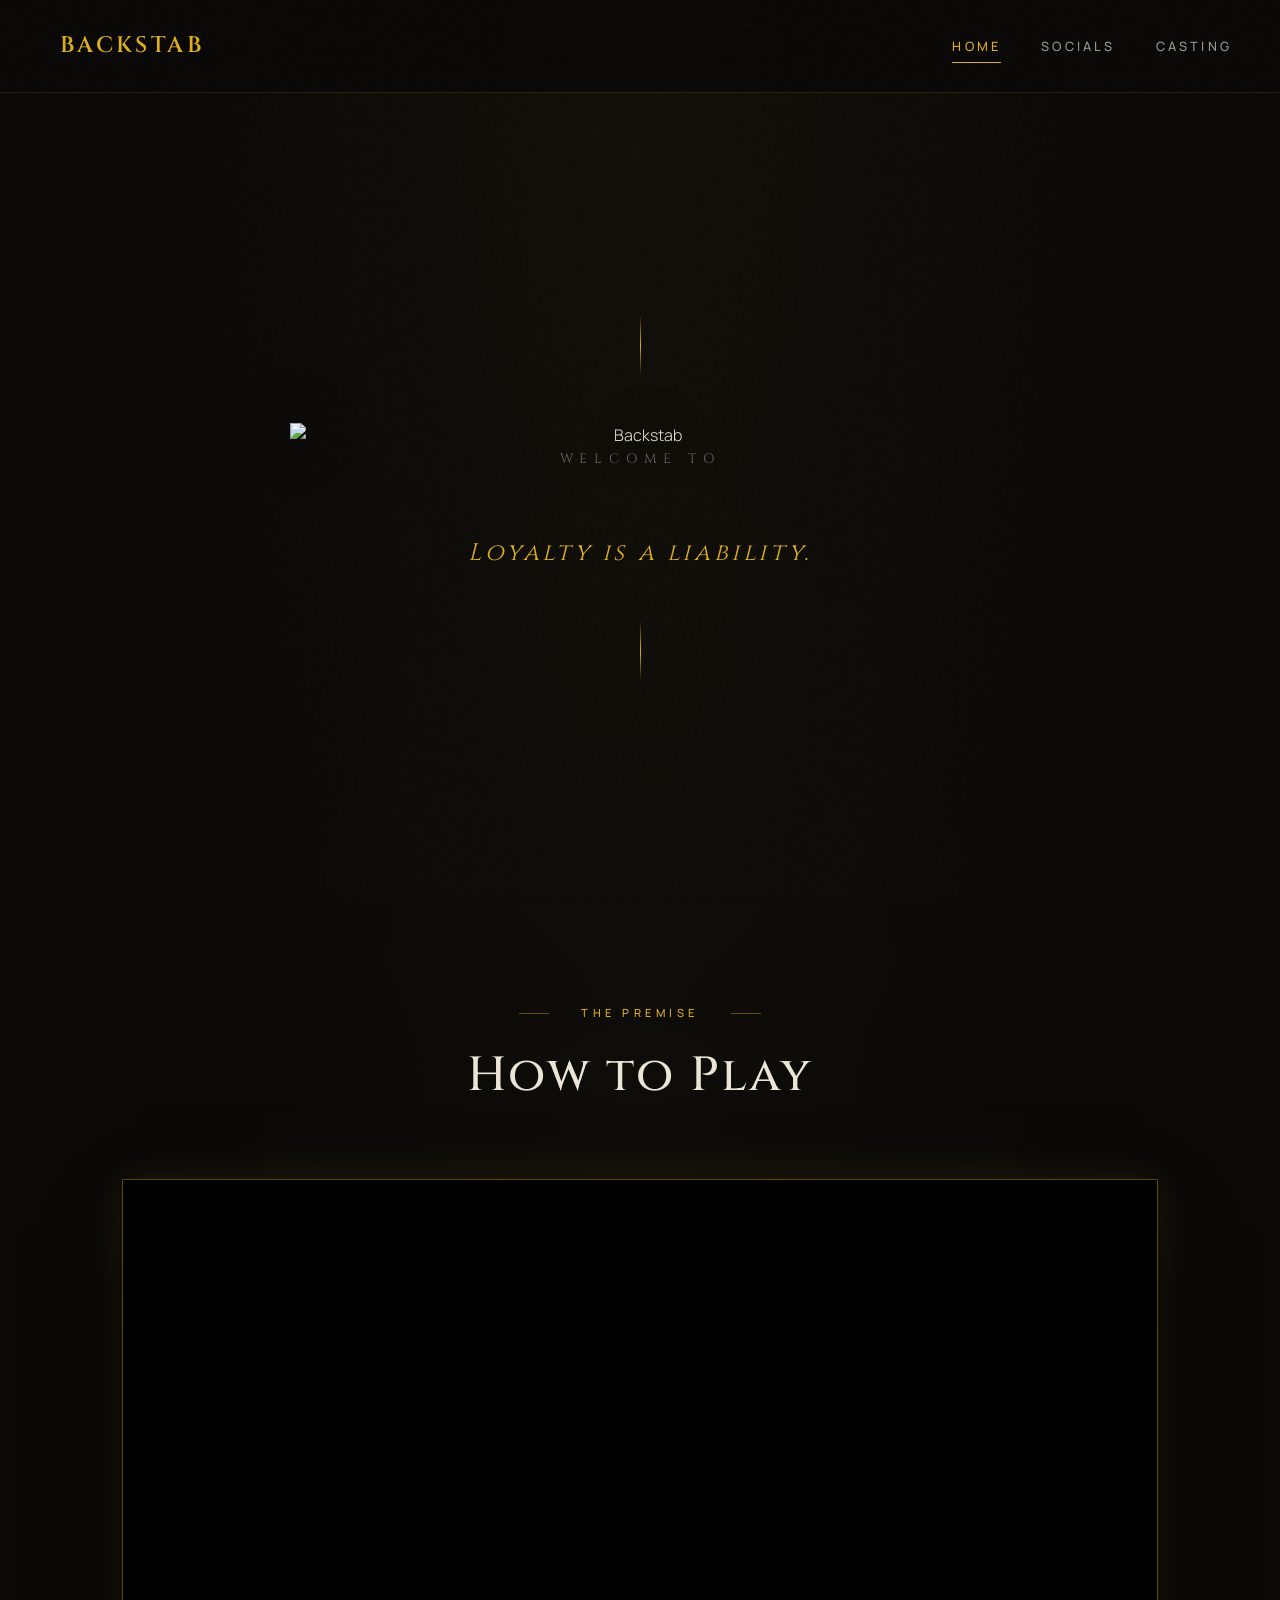
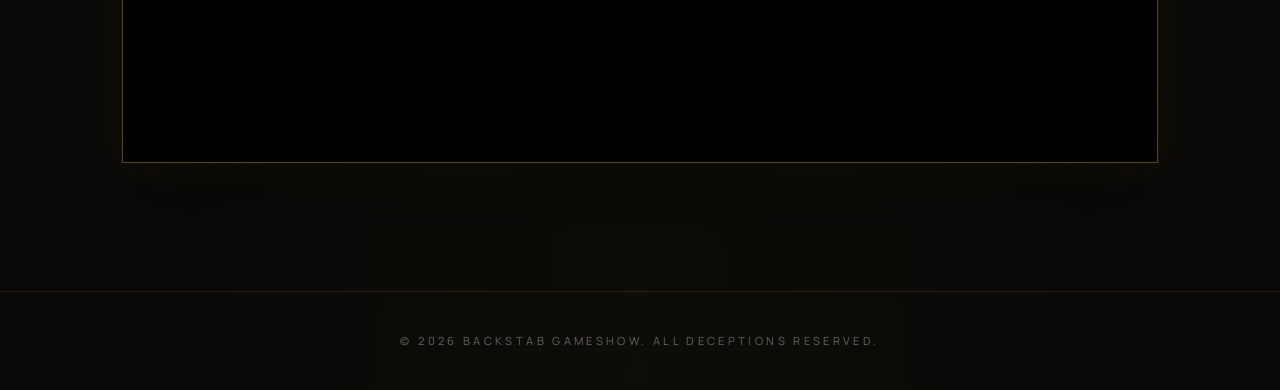
==== index.html @ 22f536c6 "Add files via upload" ====
<!DOCTYPE html>
<html lang="en">
<head>
  <meta charset="UTF-8" />
  <meta name="viewport" content="width=device-width, initial-scale=1.0" />
  <title>Backstab — Loyalty is a Liability</title>
  <meta name="description" content="Backstab is a Discord-based social strategy gameshow. Loyalty is a liability." />
  <link rel="icon" type="image/png" href="assets/backstab-mark.png" />
  <link rel="preconnect" href="https://fonts.googleapis.com" />
  <link rel="preconnect" href="https://fonts.gstatic.com" crossorigin />
  <link href="https://fonts.googleapis.com/css2?family=Cinzel:wght@400;500;600;700&family=Manrope:wght@300;400;500;600;700&display=swap" rel="stylesheet" />
  <link rel="stylesheet" href="styles.css" />
</head>
<body>
  <nav class="nav">
    <a href="index.html" class="nav__brand" aria-label="Backstab home">
      <img src="assets/backstab-mark.png" alt="" class="nav__mark" />
      <span class="nav__wordmark">Backstab</span>
    </a>
    <ul class="nav__links">
      <li><a href="index.html" class="nav__link nav__link--active">Home</a></li>
      <li><a href="socials.html" class="nav__link">Socials</a></li>
      <li><a href="casting.html" class="nav__link">Casting</a></li>
    </ul>
  </nav>

  <main>
    <section class="hero">
      <div class="hero__ornament hero__ornament--top" aria-hidden="true"></div>
      <img src="assets/backstab-logo.png" alt="Backstab" class="hero__logo" />
      <p class="hero__welcome">Welcome to</p>
      <h1 class="hero__title">Backstab</h1>
      <p class="hero__tagline">Loyalty is a liability.</p>
      <div class="hero__ornament hero__ornament--bottom" aria-hidden="true"></div>
    </section>

    <section class="video-section">
      <div class="section-heading">
        <span class="section-heading__eyebrow">The Premise</span>
        <h2 class="section-heading__title">How to Play</h2>
      </div>
      <div class="video-wrapper">
        <iframe
          src="https://www.youtube.com/embed/8tZRFYnSZ58"
          title="How to play Backstab"
          frameborder="0"
          allow="accelerometer; autoplay; clipboard-write; encrypted-media; gyroscope; picture-in-picture; web-share"
          allowfullscreen>
        </iframe>
      </div>
    </section>
  </main>

  <footer class="footer">
    <p class="footer__text">© <span id="year"></span> Backstab Gameshow. All deceptions reserved.</p>
  </footer>

  <script>
    document.getElementById('year').textContent = new Date().getFullYear();
  </script>
</body>
</html>
---- styles.css ----
/* ============================================
   BACKSTAB
   A refined, prestige aesthetic
   ============================================ */

:root {
  --gold: #deaf1c;
  --gold-soft: #c89a18;
  --gold-bright: #f5c844;
  --gold-dim: rgba(222, 175, 28, 0.4);
  --gold-faint: rgba(222, 175, 28, 0.15);
  --black: #000000;
  --ink: #0a0908;
  --ink-soft: #131210;
  --ink-elev: #1a1816;
  --ash: #2a2724;
  --bone: #ebe5d6;
  --bone-dim: rgba(235, 229, 214, 0.65);
  --bone-faint: rgba(235, 229, 214, 0.4);

  --font-display: 'Cinzel', 'Times New Roman', serif;
  --font-body: 'Manrope', -apple-system, sans-serif;

  --shadow-deep: 0 30px 80px -20px rgba(0, 0, 0, 0.8);
  --shadow-gold: 0 0 40px rgba(222, 175, 28, 0.12);
}

* {
  box-sizing: border-box;
  margin: 0;
  padding: 0;
}

html { scroll-behavior: smooth; }

body {
  background: var(--ink);
  color: var(--bone);
  font-family: var(--font-body);
  font-weight: 300;
  line-height: 1.6;
  min-height: 100vh;
  overflow-x: hidden;
  position: relative;
  background-image:
    radial-gradient(ellipse at top, rgba(222, 175, 28, 0.04) 0%, transparent 50%),
    radial-gradient(ellipse at bottom, rgba(222, 175, 28, 0.02) 0%, transparent 60%);
}

/* Film grain overlay */
body::before {
  content: '';
  position: fixed;
  inset: 0;
  pointer-events: none;
  z-index: 100;
  opacity: 0.04;
  background-image: url("data:image/svg+xml,%3Csvg viewBox='0 0 200 200' xmlns='http://www.w3.org/2000/svg'%3E%3Cfilter id='n'%3E%3CfeTurbulence type='fractalNoise' baseFrequency='0.9' numOctaves='3'/%3E%3C/filter%3E%3Crect width='100%25' height='100%25' filter='url(%23n)' opacity='0.5'/%3E%3C/svg%3E");
}

/* ============================================
   NAVIGATION
   ============================================ */
.nav {
  display: flex;
  justify-content: space-between;
  align-items: center;
  padding: 1.75rem 3rem;
  position: sticky;
  top: 0;
  z-index: 50;
  background: rgba(10, 9, 8, 0.85);
  backdrop-filter: blur(20px);
  -webkit-backdrop-filter: blur(20px);
  border-bottom: 1px solid var(--gold-faint);
}

.nav__brand {
  display: flex;
  align-items: center;
  gap: 0.75rem;
  text-decoration: none;
  color: var(--gold);
}

.nav__mark {
  height: 36px;
  width: auto;
  filter: drop-shadow(0 0 12px rgba(222, 175, 28, 0.3));
  transition: transform 0.4s ease;
}

.nav__brand:hover .nav__mark { transform: rotate(-6deg) scale(1.05); }

.nav__wordmark {
  font-family: var(--font-display);
  font-size: 1.4rem;
  font-weight: 600;
  letter-spacing: 0.15em;
  color: var(--gold);
  text-transform: uppercase;
}

.nav__links {
  display: flex;
  list-style: none;
  gap: 2.5rem;
}

.nav__link {
  font-family: var(--font-body);
  font-size: 0.8rem;
  font-weight: 500;
  letter-spacing: 0.25em;
  text-transform: uppercase;
  color: var(--bone-dim);
  text-decoration: none;
  position: relative;
  padding: 0.5rem 0;
  transition: color 0.3s ease;
}

.nav__link::after {
  content: '';
  position: absolute;
  bottom: 0;
  left: 50%;
  width: 0;
  height: 1px;
  background: var(--gold);
  transition: width 0.4s ease, left 0.4s ease;
}

.nav__link:hover, .nav__link--active { color: var(--gold); }
.nav__link:hover::after, .nav__link--active::after { width: 100%; left: 0; }

/* ============================================
   HOMEPAGE HERO
   ============================================ */
.hero {
  min-height: calc(100vh - 90px);
  display: flex;
  flex-direction: column;
  align-items: center;
  justify-content: center;
  padding: 4rem 2rem;
  text-align: center;
  position: relative;
}

.hero__ornament {
  width: 1px;
  background: linear-gradient(to bottom, transparent, var(--gold), transparent);
  flex-shrink: 0;
}

.hero__ornament--top { height: 60px; margin-bottom: 3rem; }
.hero__ornament--bottom { height: 60px; margin-top: 3rem; }

.hero__welcome {
  font-family: var(--font-display);
  font-size: 0.85rem;
  font-weight: 400;
  letter-spacing: 0.5em;
  text-transform: uppercase;
  color: var(--bone-faint);
  margin-bottom: 2rem;
  animation: fadeUp 1.2s ease-out 0.2s both;
}

.hero__logo {
  max-width: min(700px, 85vw);
  width: 100%;
  height: auto;
  filter: drop-shadow(0 0 60px rgba(222, 175, 28, 0.25));
  animation: fadeUp 1.4s ease-out 0.5s both;
}

.hero__title {
  /* Hidden visually but kept for screen readers / SEO; the logo image carries the title */
  position: absolute;
  width: 1px;
  height: 1px;
  padding: 0;
  margin: -1px;
  overflow: hidden;
  clip: rect(0, 0, 0, 0);
  white-space: nowrap;
  border: 0;
}

.hero__tagline {
  font-family: var(--font-display);
  font-size: clamp(1rem, 2.5vw, 1.5rem);
  font-weight: 400;
  font-style: italic;
  letter-spacing: 0.15em;
  color: var(--gold);
  margin-top: 2rem;
  animation: fadeUp 1.4s ease-out 0.9s both;
}

@keyframes fadeUp {
  from { opacity: 0; transform: translateY(20px); }
  to { opacity: 1; transform: translateY(0); }
}

/* ============================================
   SECTION HEADINGS
   ============================================ */
.section-heading {
  text-align: center;
  margin-bottom: 4rem;
}

.section-heading__eyebrow {
  display: inline-block;
  font-family: var(--font-body);
  font-size: 0.7rem;
  font-weight: 500;
  letter-spacing: 0.4em;
  text-transform: uppercase;
  color: var(--gold);
  margin-bottom: 1rem;
  position: relative;
  padding: 0 2rem;
}

.section-heading__eyebrow::before,
.section-heading__eyebrow::after {
  content: '';
  position: absolute;
  top: 50%;
  width: 30px;
  height: 1px;
  background: var(--gold-dim);
}
.section-heading__eyebrow::before { left: -30px; }
.section-heading__eyebrow::after { right: -30px; }

.section-heading__title {
  font-family: var(--font-display);
  font-size: clamp(2rem, 4vw, 3rem);
  font-weight: 500;
  letter-spacing: 0.05em;
  color: var(--bone);
}

/* ============================================
   VIDEO SECTION
   ============================================ */
.video-section {
  padding: 6rem 2rem 8rem;
  max-width: 1100px;
  margin: 0 auto;
}

.video-wrapper {
  position: relative;
  padding-bottom: 56.25%;
  height: 0;
  overflow: hidden;
  border: 1px solid var(--gold-dim);
  box-shadow: var(--shadow-deep), var(--shadow-gold);
  background: var(--black);
}

.video-wrapper::before {
  content: '';
  position: absolute;
  inset: -1px;
  border: 1px solid var(--gold-faint);
  pointer-events: none;
  z-index: 2;
  margin: -8px;
}

.video-wrapper iframe {
  position: absolute;
  top: 0;
  left: 0;
  width: 100%;
  height: 100%;
}

/* ============================================
   PAGE LAYOUT (Socials & Casting)
   ============================================ */
.page {
  max-width: 1100px;
  margin: 0 auto;
  padding: 5rem 2rem 6rem;
}

.page__heading {
  text-align: center;
  margin-bottom: 4rem;
}

.page__title {
  font-family: var(--font-display);
  font-size: clamp(2.5rem, 5vw, 4rem);
  font-weight: 500;
  letter-spacing: 0.08em;
  color: var(--bone);
  margin: 0.5rem 0 1.5rem;
}

.page__subtitle {
  font-family: var(--font-display);
  font-style: italic;
  color: var(--gold);
  font-size: 1.1rem;
  letter-spacing: 0.05em;
  margin-top: 1rem;
}

.divider {
  width: 60px;
  height: 1px;
  background: var(--gold);
  margin: 0 auto;
  position: relative;
}

.divider::before,
.divider::after {
  content: '';
  position: absolute;
  top: 50%;
  width: 4px;
  height: 4px;
  background: var(--gold);
  border-radius: 50%;
  transform: translateY(-50%);
}
.divider::before { left: -10px; }
.divider::after { right: -10px; }

.divider--small { width: 40px; margin: 3rem auto; }

/* ============================================
   SOCIALS
   ============================================ */
.socials-grid {
  display: grid;
  grid-template-columns: repeat(auto-fit, minmax(280px, 1fr));
  gap: 2rem;
  margin-bottom: 5rem;
}

.social-card {
  display: block;
  padding: 3rem 2.5rem;
  background: linear-gradient(180deg, var(--ink-soft) 0%, var(--ink) 100%);
  border: 1px solid var(--gold-faint);
  text-decoration: none;
  color: var(--bone);
  text-align: center;
  position: relative;
  transition: all 0.5s cubic-bezier(0.16, 1, 0.3, 1);
  overflow: hidden;
}

.social-card::before {
  content: '';
  position: absolute;
  top: 0; left: 0; right: 0;
  height: 1px;
  background: linear-gradient(90deg, transparent, var(--gold), transparent);
  opacity: 0;
  transition: opacity 0.4s ease;
}

.social-card:hover {
  border-color: var(--gold);
  transform: translateY(-4px);
  box-shadow: var(--shadow-deep), var(--shadow-gold);
}

.social-card:hover::before { opacity: 1; }

.social-card__icon {
  color: var(--gold);
  margin-bottom: 1.5rem;
  display: inline-block;
  transition: transform 0.4s ease;
}

.social-card:hover .social-card__icon {
  transform: scale(1.1);
}

.social-card__title {
  font-family: var(--font-display);
  font-size: 1.6rem;
  font-weight: 500;
  letter-spacing: 0.15em;
  text-transform: uppercase;
  color: var(--bone);
  margin-bottom: 0.75rem;
}

.social-card__desc {
  font-family: var(--font-display);
  font-style: italic;
  color: var(--bone-dim);
  margin-bottom: 2rem;
  font-size: 0.95rem;
}

.social-card__cta {
  display: inline-block;
  font-size: 0.75rem;
  font-weight: 600;
  letter-spacing: 0.25em;
  text-transform: uppercase;
  color: var(--gold);
  padding-top: 1rem;
  border-top: 1px solid var(--gold-faint);
  width: 100%;
}

/* ============================================
   INQUIRIES BLOCK
   ============================================ */
.inquiries {
  text-align: center;
  padding: 2rem 0;
}

.inquiries__label {
  font-family: var(--font-body);
  font-size: 0.75rem;
  font-weight: 500;
  letter-spacing: 0.4em;
  text-transform: uppercase;
  color: var(--bone-faint);
  margin-bottom: 1rem;
}

.inquiries__email {
  font-family: var(--font-display);
  font-size: clamp(1.2rem, 2.5vw, 1.6rem);
  font-style: italic;
  color: var(--gold);
  text-decoration: none;
  border-bottom: 1px solid transparent;
  padding-bottom: 4px;
  transition: border-color 0.3s ease;
}

.inquiries__email:hover {
  border-bottom-color: var(--gold);
}

/* ============================================
   CASTING — PROGRESS INDICATOR
   ============================================ */
.progress {
  display: flex;
  align-items: center;
  justify-content: center;
  max-width: 600px;
  margin: 0 auto 4rem;
  padding: 0 1rem;
}

.progress__step {
  display: flex;
  flex-direction: column;
  align-items: center;
  gap: 0.75rem;
  position: relative;
  z-index: 2;
  flex-shrink: 0;
}

.progress__num {
  width: 48px;
  height: 48px;
  border: 1px solid var(--gold-dim);
  border-radius: 50%;
  display: flex;
  align-items: center;
  justify-content: center;
  font-family: var(--font-display);
  font-size: 0.9rem;
  font-weight: 500;
  letter-spacing: 0.05em;
  color: var(--bone-faint);
  background: var(--ink);
  transition: all 0.4s ease;
}

.progress__label {
  font-family: var(--font-body);
  font-size: 0.65rem;
  font-weight: 500;
  letter-spacing: 0.25em;
  text-transform: uppercase;
  color: var(--bone-faint);
  transition: color 0.3s ease;
}

.progress__step--active .progress__num {
  border-color: var(--gold);
  color: var(--gold);
  background: var(--ink-soft);
  box-shadow: 0 0 20px rgba(222, 175, 28, 0.3);
}

.progress__step--active .progress__label { color: var(--gold); }

.progress__step--complete .progress__num {
  border-color: var(--gold);
  background: var(--gold);
  color: var(--black);
}

.progress__step--complete .progress__label { color: var(--bone-dim); }

.progress__line {
  height: 1px;
  background: var(--gold-dim);
  flex: 1;
  margin: 0 -8px;
  margin-bottom: 30px;
}

/* ============================================
   FORM
   ============================================ */
.form { max-width: 800px; margin: 0 auto; }

.form-step {
  display: none;
  animation: stepIn 0.5s ease-out;
}

.form-step--active { display: block; }

@keyframes stepIn {
  from { opacity: 0; transform: translateY(12px); }
  to { opacity: 1; transform: translateY(0); }
}

.form-step__title {
  font-family: var(--font-display);
  font-size: 1.8rem;
  font-weight: 500;
  letter-spacing: 0.05em;
  color: var(--bone);
  margin-bottom: 1rem;
  text-align: center;
}

.form-step__intro {
  text-align: center;
  color: var(--bone-dim);
  margin-bottom: 3rem;
  font-size: 1rem;
  max-width: 600px;
  margin-left: auto;
  margin-right: auto;
}

/* Requirements list */
.requirements {
  list-style: none;
  margin-bottom: 2.5rem;
  border-top: 1px solid var(--gold-faint);
  border-bottom: 1px solid var(--gold-faint);
  padding: 1.5rem 0;
}

.requirement {
  display: flex;
  gap: 1.25rem;
  padding: 1rem 0;
  border-bottom: 1px solid rgba(222, 175, 28, 0.08);
  font-size: 0.95rem;
  line-height: 1.65;
  color: var(--bone-dim);
}

.requirement:last-child { border-bottom: none; }

.requirement strong { color: var(--bone); font-weight: 500; }

.requirement__bullet {
  color: var(--gold);
  font-size: 0.9rem;
  flex-shrink: 0;
  margin-top: 0.25rem;
}

/* Checkbox */
.checkbox {
  display: flex;
  align-items: flex-start;
  gap: 1rem;
  padding: 1.5rem;
  background: var(--ink-soft);
  border: 1px solid var(--gold-faint);
  cursor: pointer;
  margin-bottom: 2.5rem;
  transition: border-color 0.3s ease, background 0.3s ease;
}

.checkbox:hover { border-color: var(--gold-dim); }

.checkbox input { position: absolute; opacity: 0; pointer-events: none; }

.checkbox__box {
  width: 20px;
  height: 20px;
  border: 1px solid var(--gold);
  flex-shrink: 0;
  position: relative;
  margin-top: 2px;
  transition: all 0.3s ease;
}

.checkbox input:checked + .checkbox__box {
  background: var(--gold);
}

.checkbox input:checked + .checkbox__box::after {
  content: '';
  position: absolute;
  left: 6px;
  top: 2px;
  width: 6px;
  height: 11px;
  border: solid var(--black);
  border-width: 0 2px 2px 0;
  transform: rotate(45deg);
}

.checkbox__text {
  color: var(--bone);
  font-weight: 500;
  font-size: 0.95rem;
  letter-spacing: 0.02em;
}

/* Form grid */
.form-grid {
  display: grid;
  grid-template-columns: 1fr 1fr;
  gap: 1.5rem;
  margin-bottom: 2rem;
}

.field {
  display: flex;
  flex-direction: column;
  gap: 0.5rem;
}

.field--full { grid-column: 1 / -1; }

.field__label {
  font-family: var(--font-body);
  font-size: 0.7rem;
  font-weight: 600;
  letter-spacing: 0.2em;
  text-transform: uppercase;
  color: var(--gold);
}

.field__optional {
  text-transform: none;
  letter-spacing: normal;
  color: var(--bone-faint);
  font-weight: 400;
  font-size: 0.75rem;
}

.field input,
.field textarea {
  background: var(--ink-soft);
  border: 1px solid var(--gold-faint);
  color: var(--bone);
  padding: 0.9rem 1rem;
  font-family: var(--font-body);
  font-size: 0.95rem;
  font-weight: 300;
  transition: all 0.3s ease;
  width: 100%;
}

.field input:focus,
.field textarea:focus {
  outline: none;
  border-color: var(--gold);
  background: var(--ink-elev);
  box-shadow: 0 0 0 1px var(--gold-faint), inset 0 0 0 1px var(--gold-faint);
}

.field textarea {
  resize: vertical;
  min-height: 100px;
  font-family: var(--font-body);
  line-height: 1.6;
}

/* Audition brief box */
.audition-brief {
  background: linear-gradient(180deg, var(--ink-soft) 0%, var(--ink) 100%);
  border: 1px solid var(--gold-faint);
  padding: 2rem 2.5rem;
  margin-bottom: 2.5rem;
  position: relative;
}

.audition-brief::before {
  content: '';
  position: absolute;
  top: -1px; left: 20px; right: 20px;
  height: 1px;
  background: var(--gold);
  opacity: 0.5;
}

.audition-brief p {
  color: var(--bone-dim);
  margin-bottom: 1.25rem;
  font-size: 0.97rem;
  line-height: 1.7;
}

.audition-brief p:last-child { margin-bottom: 0; }

.audition-brief strong {
  color: var(--bone);
  font-weight: 500;
}

.audition-brief em {
  color: var(--gold);
  font-style: italic;
}

.audition-brief__note {
  border-top: 1px solid var(--gold-faint);
  padding-top: 1.25rem;
  margin-top: 0.5rem;
  font-size: 0.9rem !important;
  font-style: italic;
}

/* Buttons */
.form-step__actions {
  display: flex;
  justify-content: space-between;
  gap: 1rem;
  margin-top: 3rem;
}

.form-step__actions--single {
  justify-content: center;
}

.btn {
  font-family: var(--font-body);
  font-size: 0.8rem;
  font-weight: 600;
  letter-spacing: 0.25em;
  text-transform: uppercase;
  padding: 1rem 2.5rem;
  border: 1px solid var(--gold);
  cursor: pointer;
  transition: all 0.3s ease;
  text-decoration: none;
  display: inline-block;
  background: transparent;
  font-family: inherit;
}

.btn--primary {
  background: var(--gold);
  color: var(--black);
}

.btn--primary:hover {
  background: var(--gold-bright);
  border-color: var(--gold-bright);
  box-shadow: 0 0 30px rgba(222, 175, 28, 0.4);
}

.btn--ghost {
  color: var(--gold);
}

.btn--ghost:hover {
  background: var(--gold-faint);
  color: var(--gold-bright);
}

.btn:disabled {
  opacity: 0.5;
  cursor: not-allowed;
}

/* Success state */
.form-success {
  text-align: center;
  padding: 3rem 1rem;
}

.form-success__mark {
  margin-bottom: 2rem;
  animation: successPulse 2s ease-out;
}

.form-success__mark img {
  height: 100px;
  width: auto;
  filter: drop-shadow(0 0 40px rgba(222, 175, 28, 0.5));
}

@keyframes successPulse {
  from { opacity: 0; transform: scale(0.5) rotate(-15deg); }
  to { opacity: 1; transform: scale(1) rotate(0deg); }
}

/* ============================================
   FOOTER
   ============================================ */
.footer {
  border-top: 1px solid var(--gold-faint);
  padding: 2.5rem 2rem;
  text-align: center;
}

.footer__text {
  font-family: var(--font-body);
  font-size: 0.7rem;
  font-weight: 400;
  letter-spacing: 0.3em;
  text-transform: uppercase;
  color: var(--bone-faint);
}

/* ============================================
   RESPONSIVE
   ============================================ */
@media (max-width: 768px) {
  .nav {
    padding: 1.25rem 1.5rem;
    flex-direction: column;
    gap: 1rem;
  }

  .nav__wordmark { font-size: 1.15rem; }
  .nav__mark { height: 30px; }
  .nav__links { gap: 1.75rem; }
  .nav__link { font-size: 0.7rem; letter-spacing: 0.2em; }

  .hero { min-height: calc(100vh - 130px); padding: 3rem 1.5rem; }
  .hero__welcome { font-size: 0.7rem; letter-spacing: 0.35em; }
  .hero__ornament--top { height: 40px; margin-bottom: 2rem; }
  .hero__ornament--bottom { height: 40px; margin-top: 2rem; }

  .video-section { padding: 4rem 1.5rem 5rem; }
  .page { padding: 3rem 1.5rem 4rem; }

  .form-grid { grid-template-columns: 1fr; gap: 1.25rem; }

  .progress { gap: 0; }
  .progress__num { width: 40px; height: 40px; font-size: 0.8rem; }
  .progress__label { font-size: 0.55rem; letter-spacing: 0.15em; }
  .progress__line { margin-bottom: 26px; }

  .audition-brief { padding: 1.5rem; }

  .form-step__actions { flex-direction: column-reverse; }
  .btn { width: 100%; text-align: center; }

  .section-heading__eyebrow::before,
  .section-heading__eyebrow::after { width: 20px; }
  .section-heading__eyebrow::before { left: -20px; }
  .section-heading__eyebrow::after { right: -20px; }
}

@media (max-width: 480px) {
  .progress__label { display: none; }
}
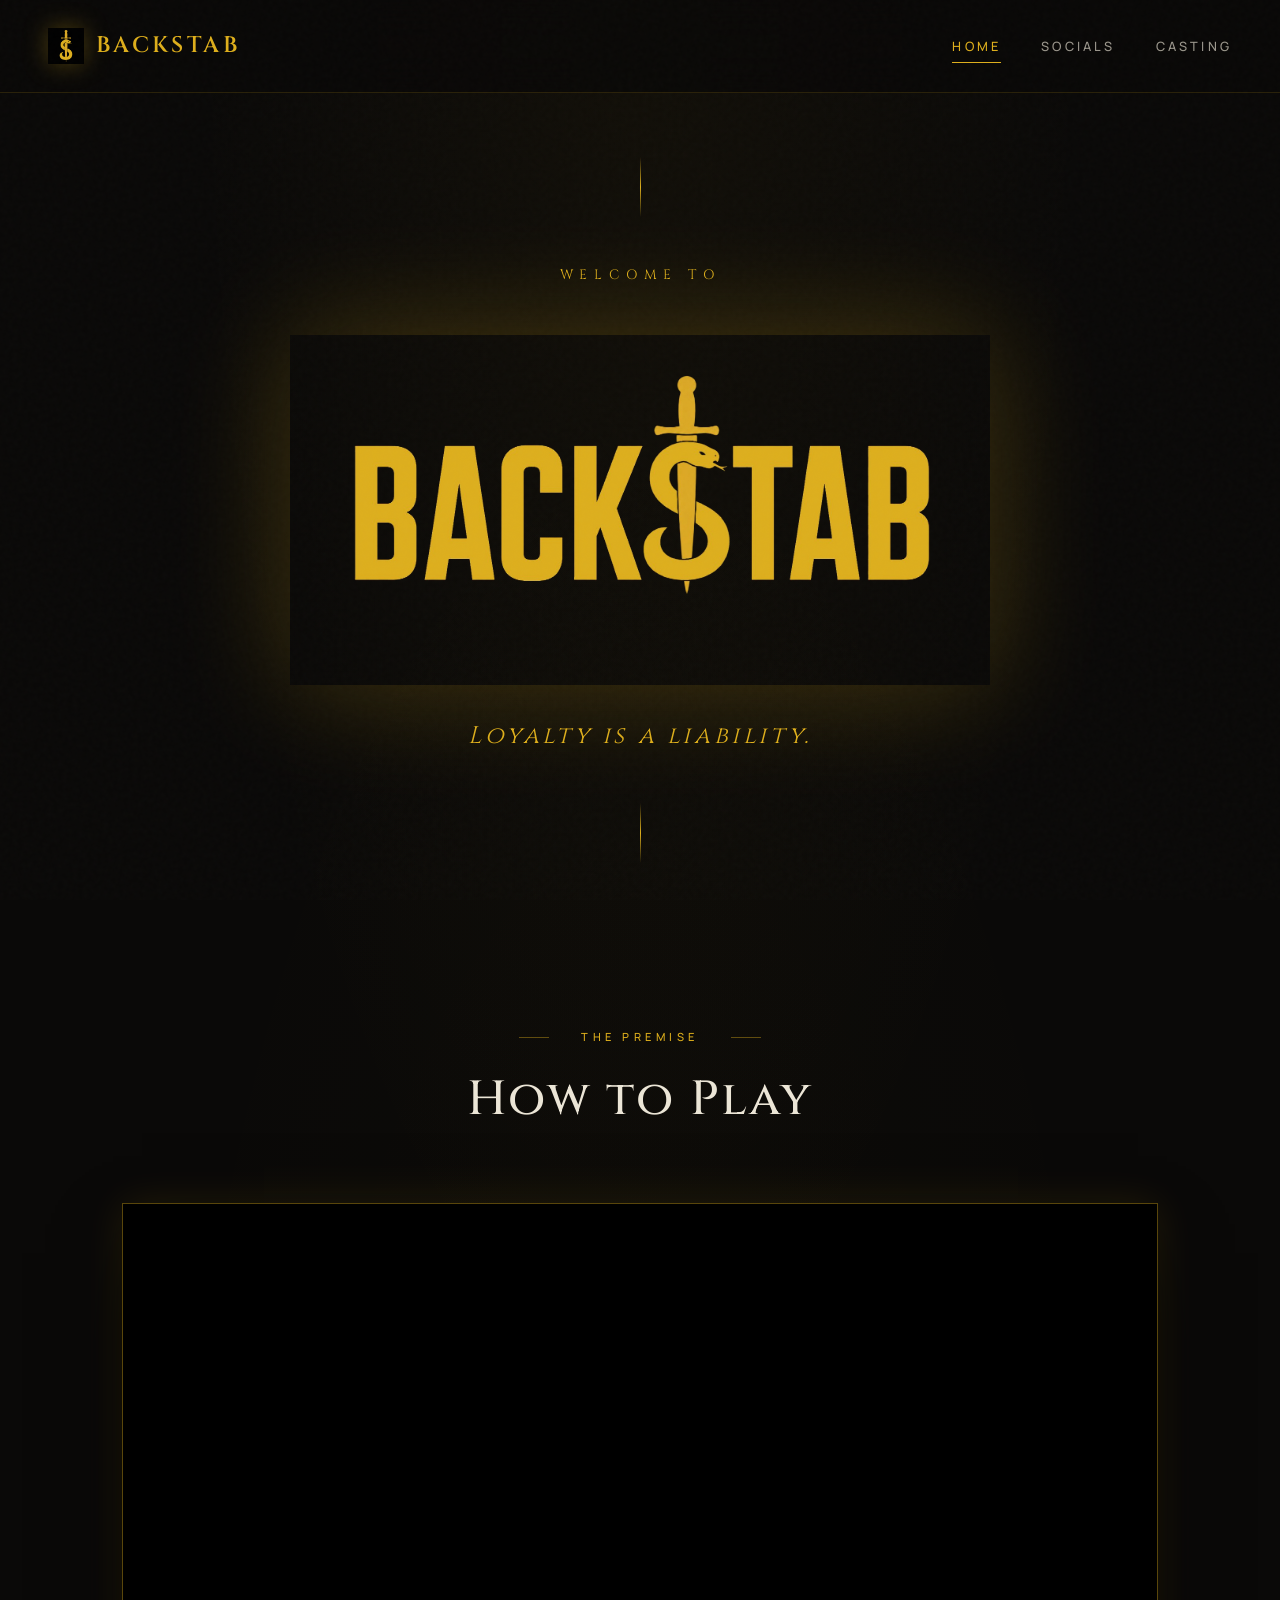
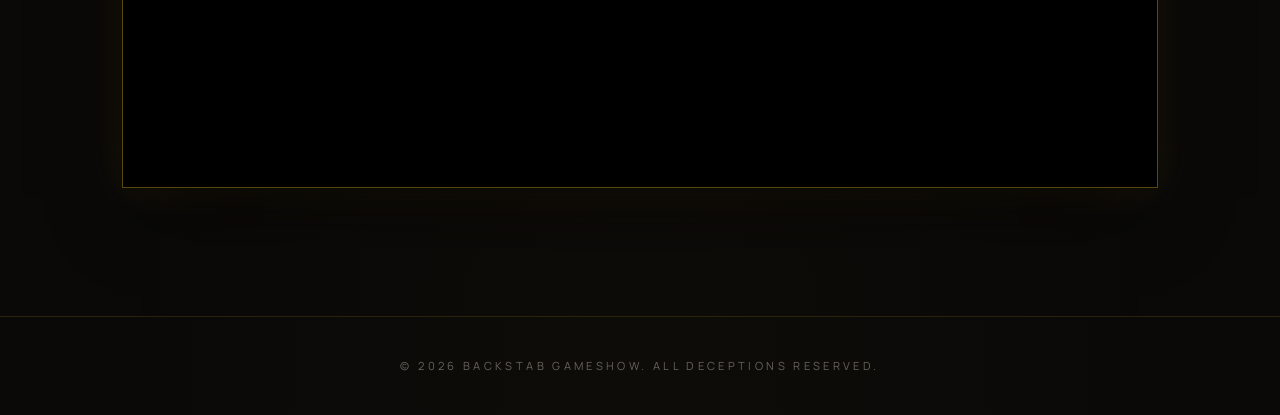
==== commit 9f904ee5: "Add files via upload" ====
--- a/index.html
+++ b/index.html
@@ -27,8 +27,8 @@
   <main>
     <section class="hero">
       <div class="hero__ornament hero__ornament--top" aria-hidden="true"></div>
+      <p class="hero__welcome">Welcome to</p>
       <img src="assets/backstab-logo.png" alt="Backstab" class="hero__logo" />
-      <p class="hero__welcome">Welcome to</p>
       <h1 class="hero__title">Backstab</h1>
       <p class="hero__tagline">Loyalty is a liability.</p>
       <div class="hero__ornament hero__ornament--bottom" aria-hidden="true"></div>
--- a/styles.css
+++ b/styles.css
@@ -163,8 +163,10 @@
   font-weight: 400;
   letter-spacing: 0.5em;
   text-transform: uppercase;
-  color: var(--bone-faint);
-  margin-bottom: 2rem;
+  color: var(--gold);
+  margin-bottom: 3rem;
+  position: relative;
+  z-index: 2;
   animation: fadeUp 1.2s ease-out 0.2s both;
 }
 
@@ -174,6 +176,9 @@
   height: auto;
   filter: drop-shadow(0 0 60px rgba(222, 175, 28, 0.25));
   animation: fadeUp 1.4s ease-out 0.5s both;
+  mix-blend-mode: lighten;
+  position: relative;
+  z-index: 1;
 }
 
 .hero__title {
